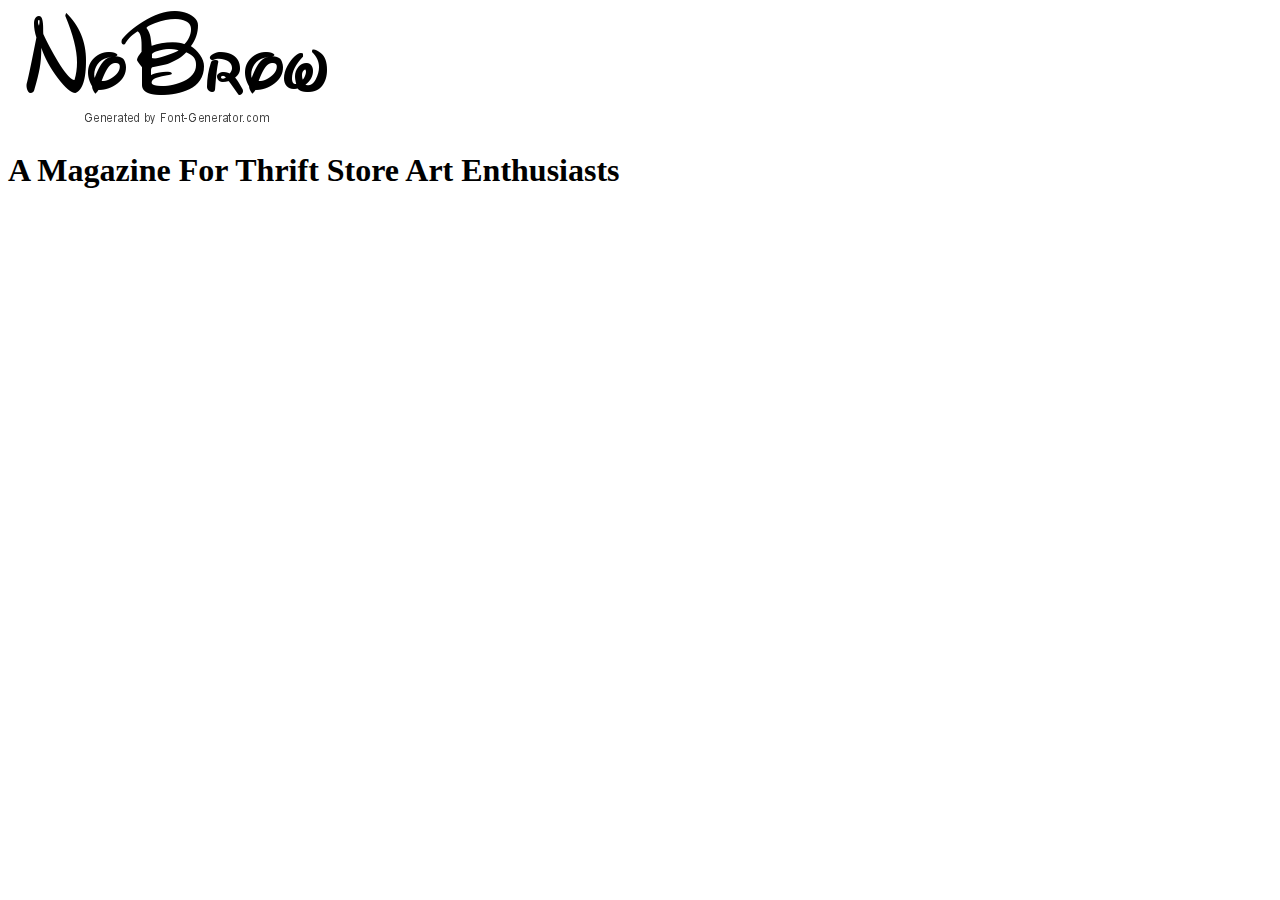
==== index.html @ 7508ba0d "Add files via upload" ====
<!DOCTYPE html>
<html lang="en">
<head>
  
  <!--  Meta  -->
  <meta charset="UTF-8" />
  <title>My New Pen!</title>
  
  <!--  Styles  -->
  <link rel="stylesheet" href="styles/index.processed.css">
</head>
<body>
 <img class="noBrowLogo" src="generatedtext.png" alt="">
 <h1>A Magazine For Thrift Store Art Enthusiasts</h1>
  
  <!-- Scripts -->
  <script src="scripts/index.js"></script>
  <script
  src="https://code.jquery.com/jquery-3.2.1.min.js"
  integrity="sha256-hwg4gsxgFZhOsEEamdOYGBf13FyQuiTwlAQgxVSNgt4="
  crossorigin="anonymous"></script>
</body>
</html>
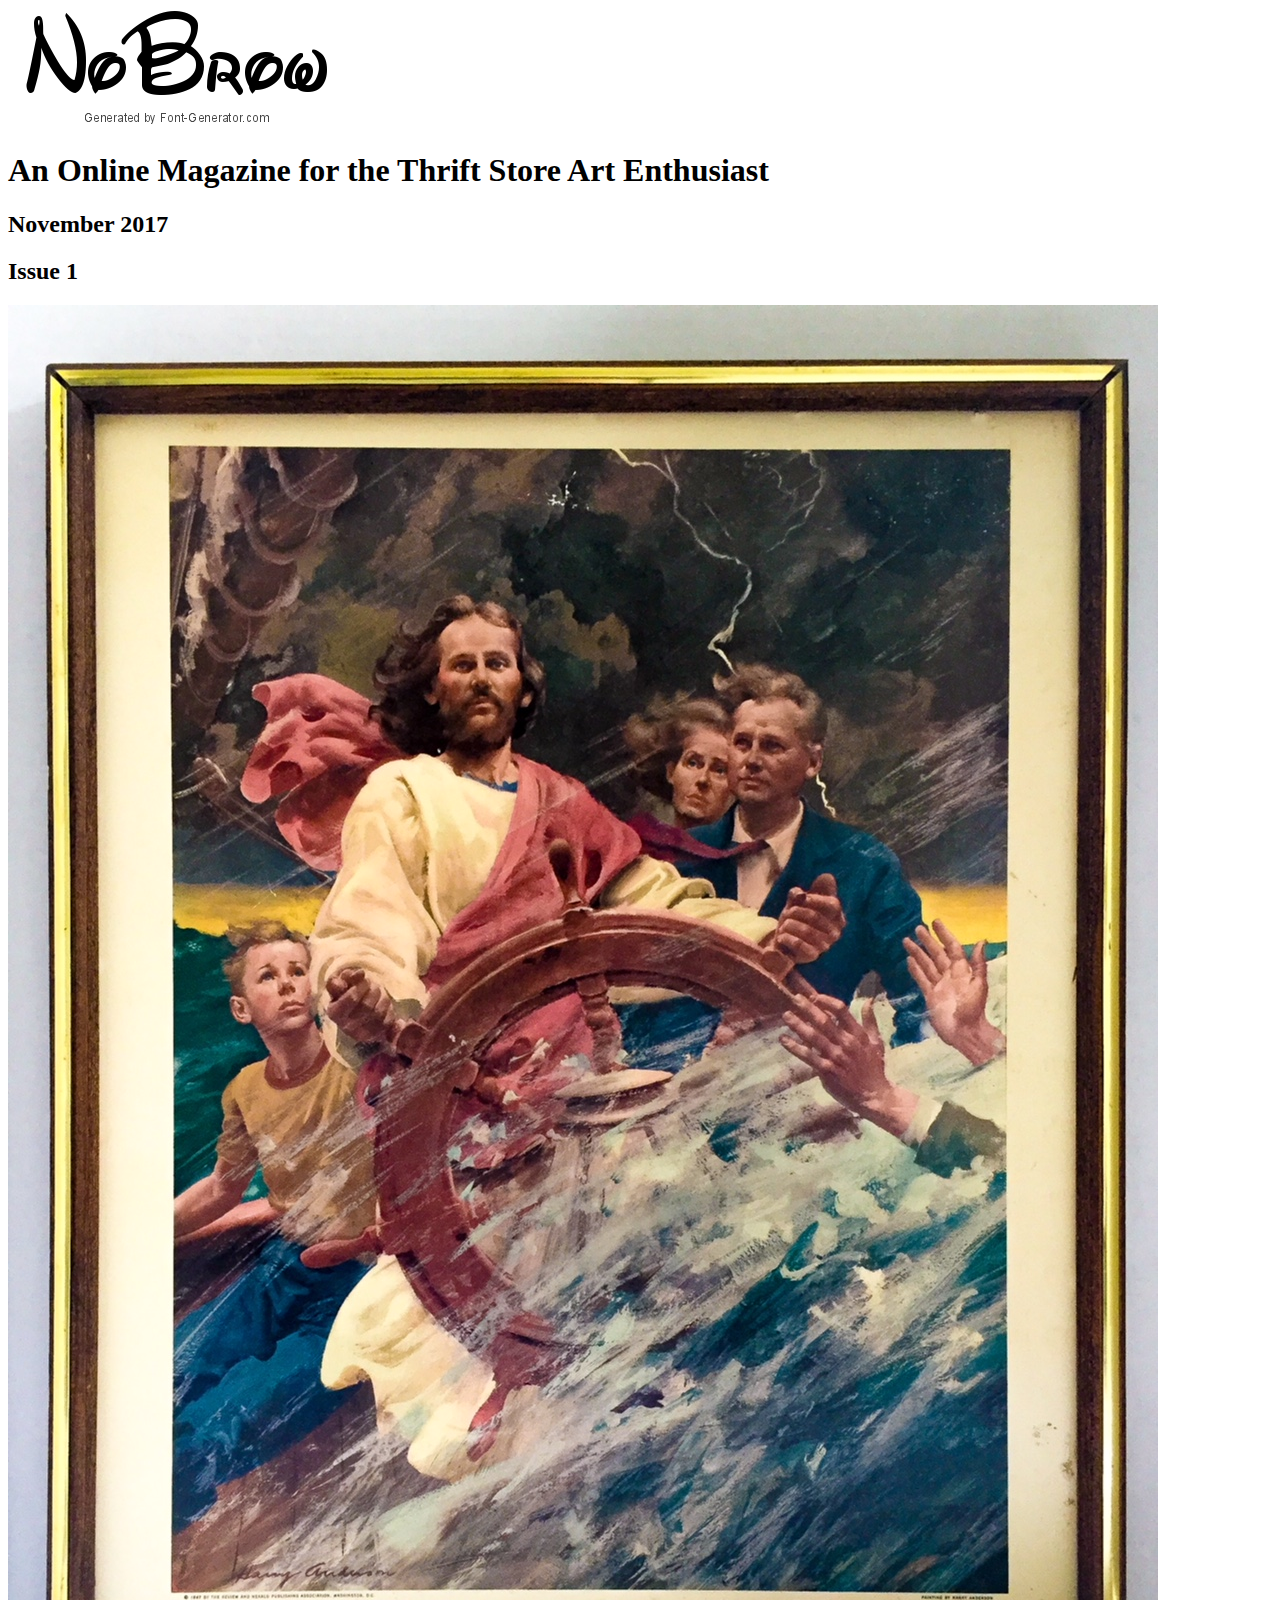
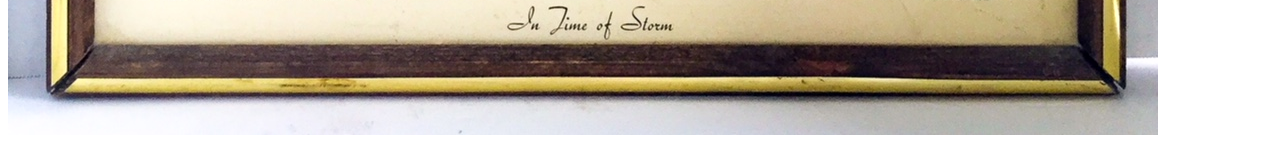
==== commit c677a66d: "Add files via upload" ====
--- a/index.html
+++ b/index.html
@@ -4,20 +4,23 @@
   
   <!--  Meta  -->
   <meta charset="UTF-8" />
-  <title>My New Pen!</title>
+  <title>NoBrow Issue 1</title>
   
   <!--  Styles  -->
   <link rel="stylesheet" href="styles/index.processed.css">
 </head>
 <body>
  <img class="noBrowLogo" src="generatedtext.png" alt="">
- <h1>A Magazine For Thrift Store Art Enthusiasts</h1>
-  
+ <h1>An Online Magazine for the Thrift Store Art Enthusiast</h1>
+ <h2 class="date">November 2017</h2>
+ <h2 class="issue">Issue 1</h2>
+ <img class="CoverPic" src="IMG_6664.jpg" alt="NoBrow Jesus Cover">
   <!-- Scripts -->
   <script src="scripts/index.js"></script>
   <script
   src="https://code.jquery.com/jquery-3.2.1.min.js"
   integrity="sha256-hwg4gsxgFZhOsEEamdOYGBf13FyQuiTwlAQgxVSNgt4="
   crossorigin="anonymous"></script>
+  
 </body>
 </html>